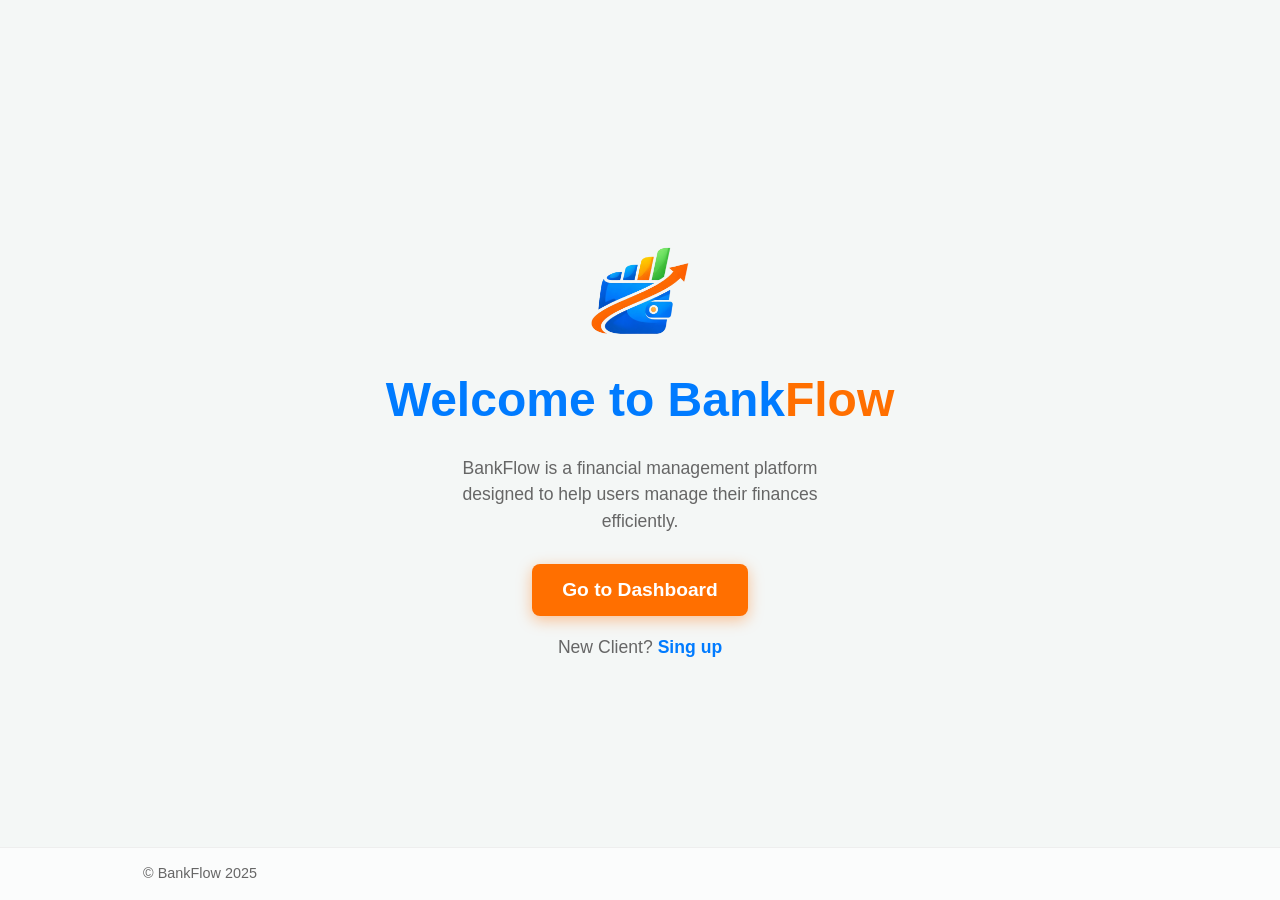
==== frontend/html/index.html @ 67769141 "Initial commit" ====
<!DOCTYPE html>
<html lang="en">
<head>
    <meta charset="UTF-8">
    <meta name="viewport" content="width=device-width, initial-scale=1.0">
    <link rel="stylesheet" href="../css/style_index.css">
    <link rel="icon" href="../img/bankflow_logo.png" type="image/png">
    <title>BankFlow</title>
</head>
<body>
    <img src="../img/bankflow_logo.png" alt="BankFlow Logo">
    <h1>Welcome to Bank<label>Flow</label></h1>
    <p>BankFlow is a financial management platform designed to help users manage their finances efficiently.</p>

    <a href="home.html"><button>Go to Dashboard</button></a>
    <p>New Client? <a href="register.html">Sing up</a></p>
    
    <footer>
  <p class="copyright">&copy BankFlow 2025</p>
</footer>
</body>
</html>
---- frontend/css/style_index.css ----
/* Variáveis de Cores (Mantendo a identidade do Dashboard) */
:root {
    --primary-color: #007bff; /* Azul Elétrico */
    --accent-color: #ff6f00; /* Laranja Vivo */
    --bg-color: #f4f7f6; /* Fundo Leve */
    --text-color: #333333;
    --light-text: #666666;
    --shadow: 0 4px 12px rgba(0, 0, 0, 0.1);
}

/* Estilização Base */
body {
    font-family: 'Segoe UI', Tahoma, Geneva, Verdana, sans-serif;
    background-color: var(--bg-color);
    color: var(--text-color);
    display: flex;
    flex-direction: column;
    justify-content: center; /* Centraliza verticalmente */
    align-items: center; /* Centraliza horizontalmente */
    min-height: 100vh;
    margin: 0;
    text-align: center;
}

/* Título Principal */
h1 {
    font-size: 3em;
    font-weight: 700;
    color: var(--primary-color);
    margin-bottom: 10px;
    animation: fadeInDown 0.8s ease-out; /* Animação de entrada */
}

/* Destaque do Nome (Flow) */
h1 label {
    color: var(--accent-color);
    font-weight: 800;
}

/* Parágrafos de Descrição e Link */
p {
    font-size: 1.1em;
    color: var(--light-text);
    margin-bottom: 20px;
    max-width: 400px;
    line-height: 1.5;
}

/* Estilização dos Links (Sign up) */
p a {
    color: var(--primary-color);
    text-decoration: none;
    font-weight: 600;
    transition: color 0.3s;
}

p a:hover {
    color: var(--accent-color);
    text-decoration: underline;
}

/* Botão Principal */
a button {
    background-color: var(--accent-color);
    color: white;
    border: none;
    padding: 15px 30px;
    border-radius: 8px;
    font-size: 1.2em;
    font-weight: 600;
    cursor: pointer;
    box-shadow: 0 4px 15px rgba(255, 111, 0, 0.4);
    transition: background-color 0.3s, transform 0.2s, box-shadow 0.3s;
    margin-top: 10px;
}

a button:hover {
    background-color: #cc5c00; /* Laranja um pouco mais escuro */
    transform: translateY(-3px);
    box-shadow: 0 6px 20px rgba(255, 111, 0, 0.6);
}

a button:active {
    transform: translateY(0);
}

/* Rodapé */
footer {
    width: 100%;
    position: absolute;
    bottom: 0;
    padding: 15px 0;
    background-color: rgba(255, 255, 255, 0.7); /* Fundo semi-transparente */
    border-top: 1px solid #eee;
}

.copyright {
    margin: 0;
    font-size: 0.9em;
    text-align: center;
    color: var(--light-text);
}

/* Animação para o título */
@keyframes fadeInDown {
    from {
        opacity: 0;
        transform: translateY(-20px);
    }
    to {
        opacity: 1;
        transform: translateY(0);
    }
}

img {
    width: 100px;
    height: auto;
    margin-top: 20px;
    animation: fadeInUp 0.8s ease-out; /* Animação de entrada para a imagem */
}
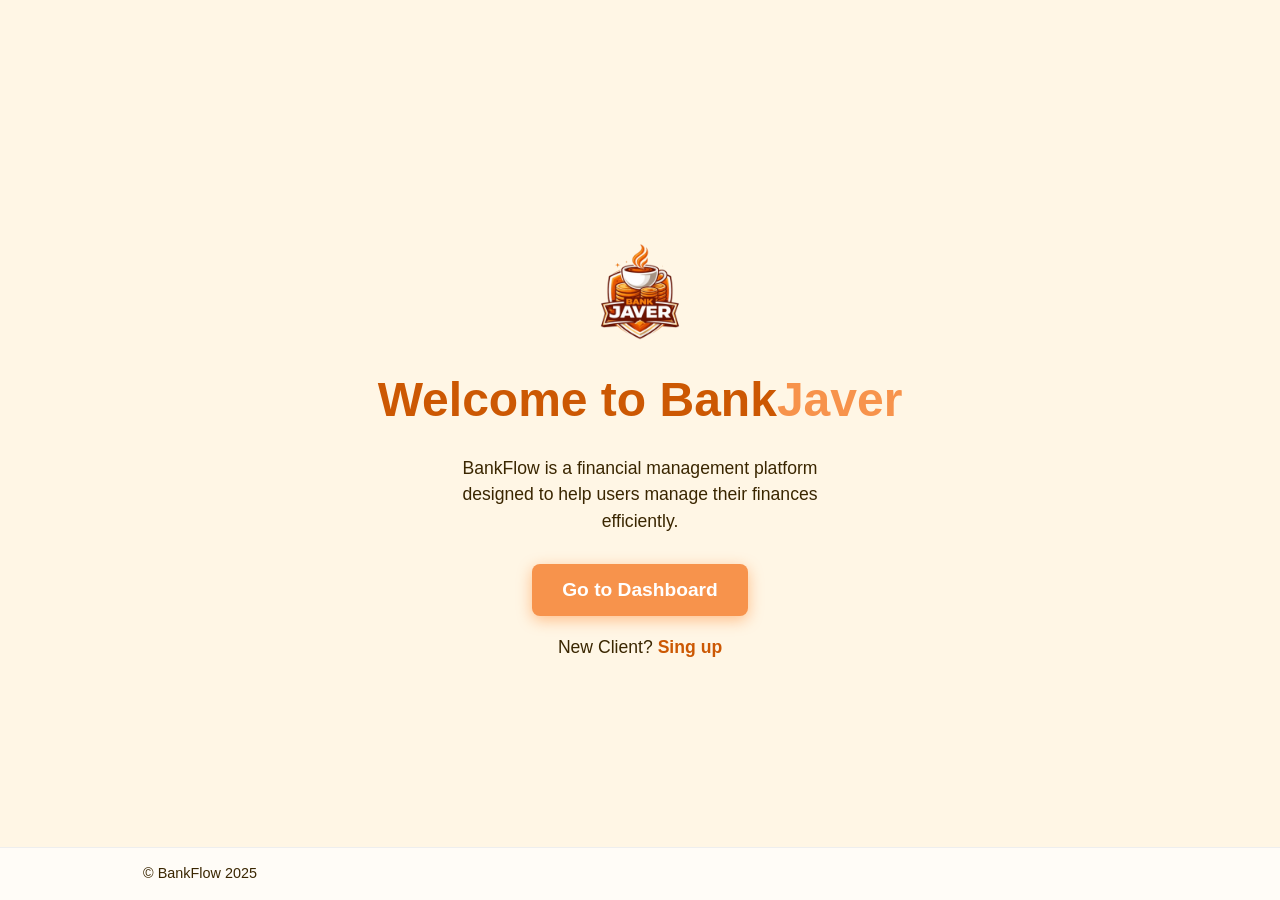
==== commit 26c4707c: "Update branding elements: change logo and title to "BankJaver" in HTML and adjust color variables in" ====
--- a/frontend/html/index.html
+++ b/frontend/html/index.html
@@ -4,12 +4,12 @@
     <meta charset="UTF-8">
     <meta name="viewport" content="width=device-width, initial-scale=1.0">
     <link rel="stylesheet" href="../css/style_index.css">
-    <link rel="icon" href="../img/bankflow_logo.png" type="image/png">
+    <link rel="icon" href="../img/bankjaverlogo.png" type="image/png">
     <title>BankFlow</title>
 </head>
 <body>
-    <img src="../img/bankflow_logo.png" alt="BankFlow Logo">
-    <h1>Welcome to Bank<label>Flow</label></h1>
+    <img src="../img/bankjaverlogo.png" alt="BankFlow Logo">
+    <h1>Welcome to Bank<label>Javer</label></h1>
     <p>BankFlow is a financial management platform designed to help users manage their finances efficiently.</p>
 
     <a href="home.html"><button>Go to Dashboard</button></a>
--- a/frontend/css/style_index.css
+++ b/frontend/css/style_index.css
@@ -1,11 +1,14 @@
 /* Variáveis de Cores (Mantendo a identidade do Dashboard) */
 :root {
-    --primary-color: #007bff; /* Azul Elétrico */
-    --accent-color: #ff6f00; /* Laranja Vivo */
-    --bg-color: #f4f7f6; /* Fundo Leve */
-    --text-color: #333333;
-    --light-text: #666666;
-    --shadow: 0 4px 12px rgba(0, 0, 0, 0.1);
+    --primary-color: #CC5803;
+    --accent-color: #F7934C;
+
+    --bg-color: #FFF6E5;
+    --card-bg: #FFFFFF;
+
+    --text-color: #1F1300;
+    --light-text: #3A2600;
+    --shadow: 0 8px 30px rgba(31, 19, 0, 0.15);
 }
 
 /* Estilização Base */
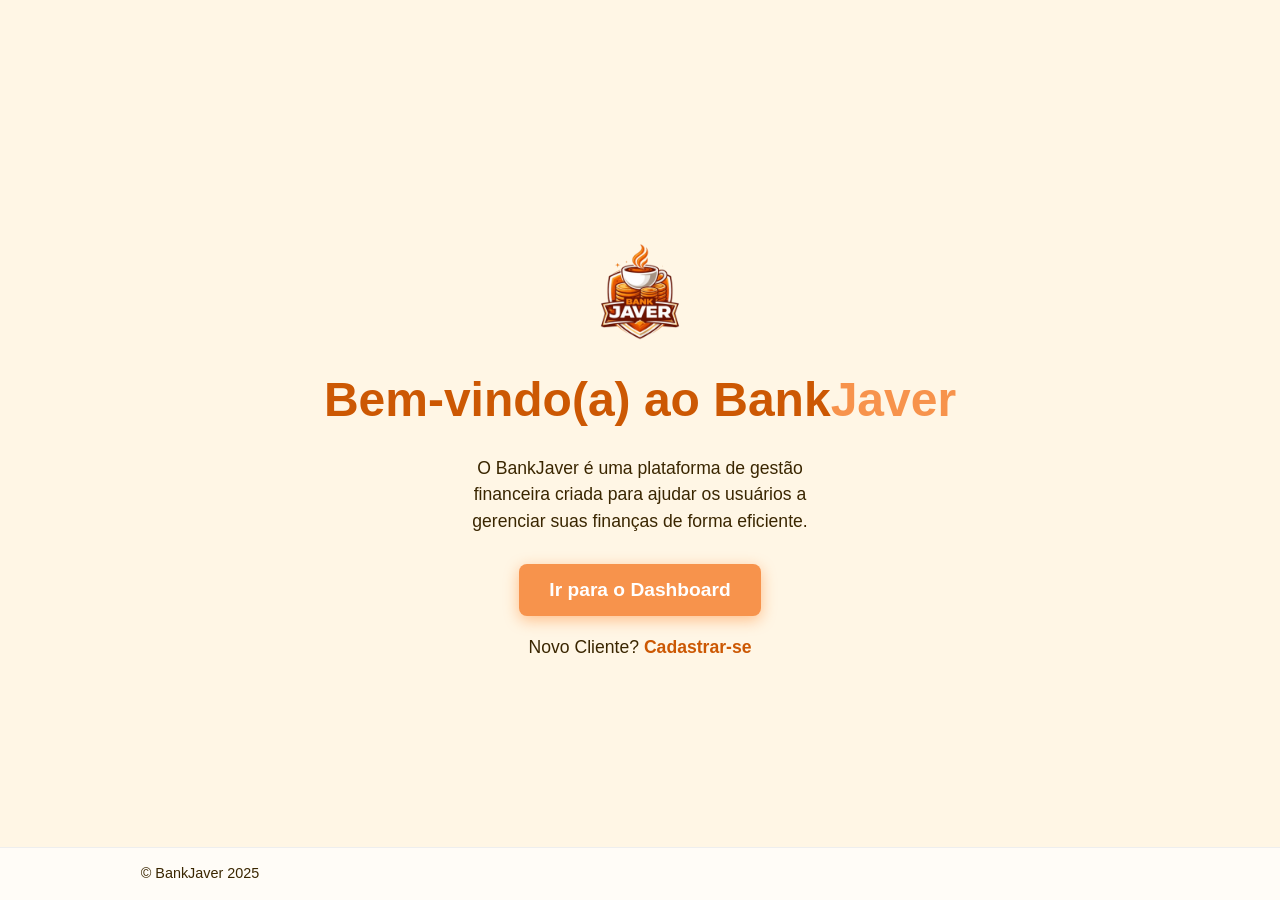
==== commit f0e168d4: "Update index.html: translate welcome message and button text to Portuguese" ====
--- a/frontend/html/index.html
+++ b/frontend/html/index.html
@@ -9,14 +9,14 @@
 </head>
 <body>
     <img src="../img/bankjaverlogo.png" alt="BankFlow Logo">
-    <h1>Welcome to Bank<label>Javer</label></h1>
-    <p>BankFlow is a financial management platform designed to help users manage their finances efficiently.</p>
+    <h1>Bem-vindo(a) ao Bank<label>Javer</label></h1>
+    <p>O BankJaver é uma plataforma de gestão financeira criada para ajudar os usuários a gerenciar suas finanças de forma eficiente.</p>
 
-    <a href="home.html"><button>Go to Dashboard</button></a>
-    <p>New Client? <a href="register.html">Sing up</a></p>
+    <a href="home.html"><button>Ir para o Dashboard</button></a>
+    <p>Novo Cliente? <a href="register.html">Cadastrar-se</a></p>
     
     <footer>
-  <p class="copyright">&copy BankFlow 2025</p>
+  <p class="copyright">&copy BankJaver 2025</p>
 </footer>
 </body>
 </html>
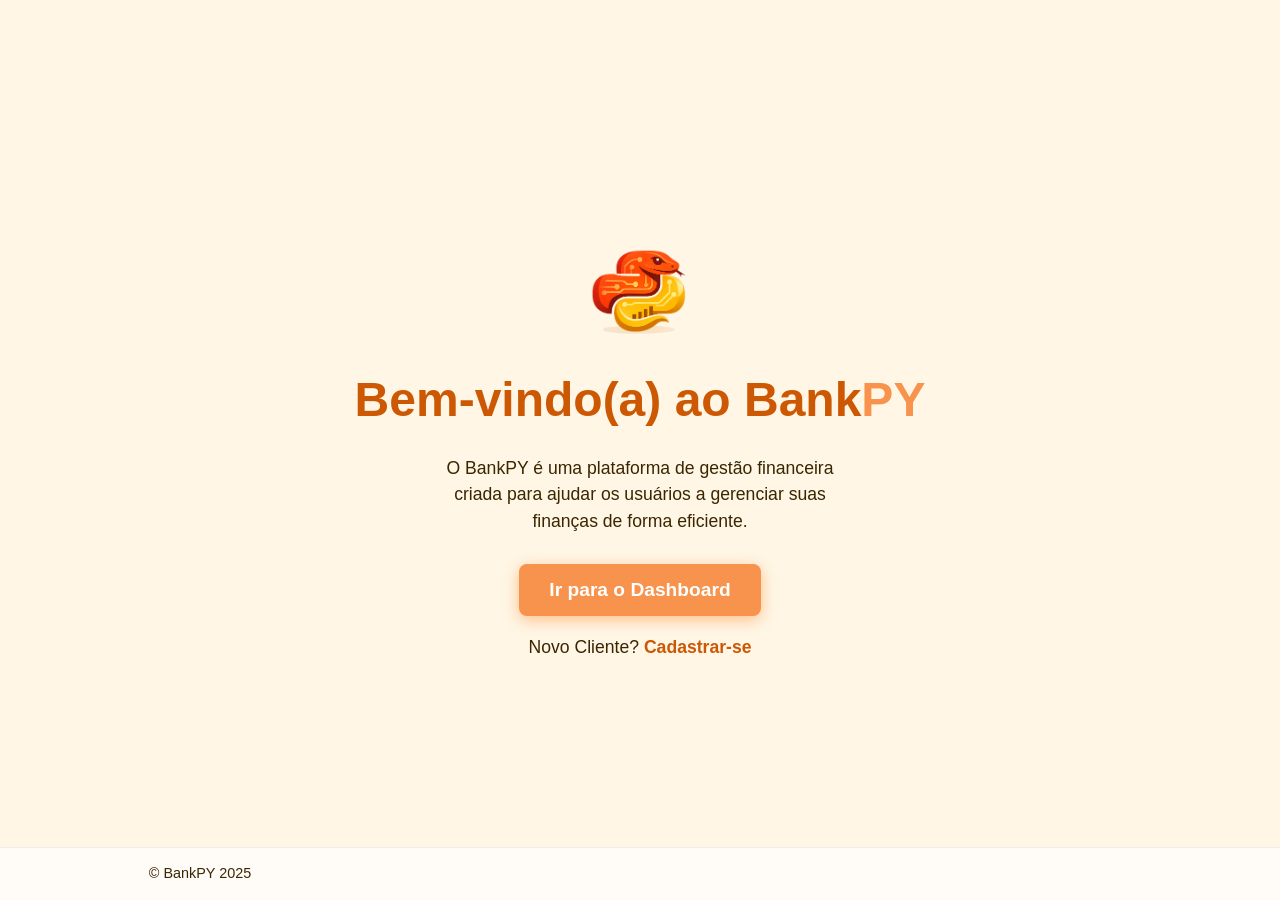
==== commit f725bd0f: "update logo" ====
--- a/frontend/html/index.html
+++ b/frontend/html/index.html
@@ -4,19 +4,19 @@
     <meta charset="UTF-8">
     <meta name="viewport" content="width=device-width, initial-scale=1.0">
     <link rel="stylesheet" href="../css/style_index.css">
-    <link rel="icon" href="../img/bankjaverlogo.png" type="image/png">
-    <title>BankFlow</title>
+    <link rel="icon" href="../img/BankPyLogo.png" type="image/png">
+    <title>BankPY</title>
 </head>
 <body>
-    <img src="../img/bankjaverlogo.png" alt="BankFlow Logo">
-    <h1>Bem-vindo(a) ao Bank<label>Javer</label></h1>
-    <p>O BankJaver é uma plataforma de gestão financeira criada para ajudar os usuários a gerenciar suas finanças de forma eficiente.</p>
+    <img src="../img/BankPyLogo.png" alt="BankFlow Logo">
+    <h1>Bem-vindo(a) ao Bank<label>PY</label></h1>
+    <p>O BankPY é uma plataforma de gestão financeira criada para ajudar os usuários a gerenciar suas finanças de forma eficiente.</p>
 
     <a href="home.html"><button>Ir para o Dashboard</button></a>
     <p>Novo Cliente? <a href="register.html">Cadastrar-se</a></p>
     
     <footer>
-  <p class="copyright">&copy BankJaver 2025</p>
+  <p class="copyright">&copy BankPY 2025</p>
 </footer>
 </body>
 </html>
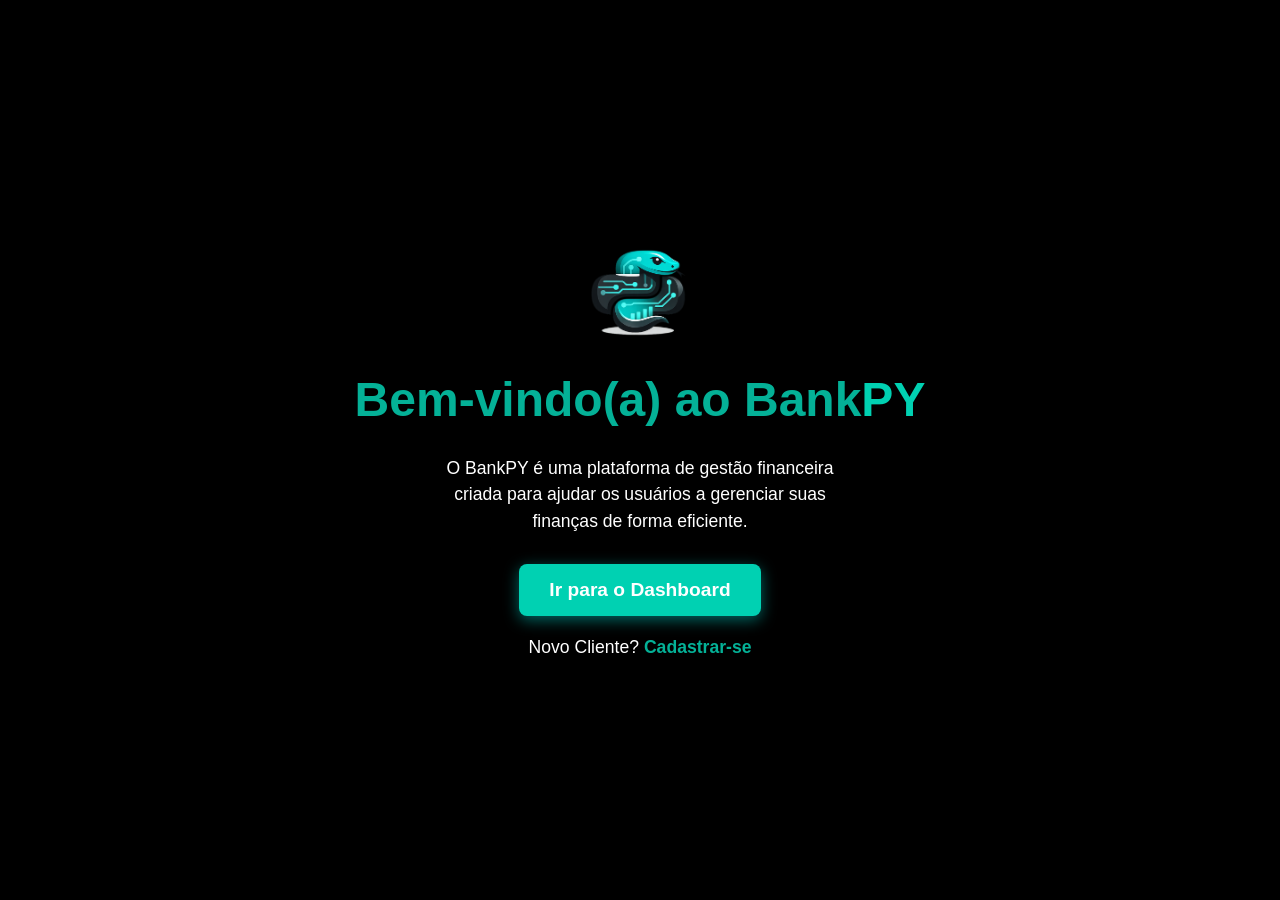
==== commit 58179f8d: "update frontend" ====
--- a/frontend/html/index.html
+++ b/frontend/html/index.html
@@ -4,19 +4,16 @@
     <meta charset="UTF-8">
     <meta name="viewport" content="width=device-width, initial-scale=1.0">
     <link rel="stylesheet" href="../css/style_index.css">
-    <link rel="icon" href="../img/BankPyLogo.png" type="image/png">
+    <link rel="icon" href="../img/bank.png" type="image/png">
     <title>BankPY</title>
 </head>
 <body>
-    <img src="../img/BankPyLogo.png" alt="BankFlow Logo">
+    <img src="../img/bank.png" alt="BankFlow Logo">
     <h1>Bem-vindo(a) ao Bank<label>PY</label></h1>
     <p>O BankPY é uma plataforma de gestão financeira criada para ajudar os usuários a gerenciar suas finanças de forma eficiente.</p>
 
     <a href="home.html"><button>Ir para o Dashboard</button></a>
     <p>Novo Cliente? <a href="register.html">Cadastrar-se</a></p>
     
-    <footer>
-  <p class="copyright">&copy BankPY 2025</p>
-</footer>
 </body>
 </html>
--- a/frontend/css/style_index.css
+++ b/frontend/css/style_index.css
@@ -1,20 +1,42 @@
-/* Variáveis de Cores (Mantendo a identidade do Dashboard) */
 :root {
-    --primary-color: #CC5803;
-    --accent-color: #F7934C;
+    /* LIGHT MODE */
+    --primary-color: #04b197;
+    --accent-color: #00d1b2;
 
-    --bg-color: #FFF6E5;
-    --card-bg: #FFFFFF;
+    --bg-color: #121212;
+    --card-bg: #1e1e1e;
 
-    --text-color: #1F1300;
-    --light-text: #3A2600;
-    --shadow: 0 8px 30px rgba(31, 19, 0, 0.15);
+    --text-color: #ffffff;
+    --light-text: #ffffff;
+
+    --shadow-new: 0 8px 30px rgba(31, 19, 0, 0.15);
+    --border-light: #00d1b2;
+
+    --transaction-in: #00d1b2;
+    --transaction-out: #d43426;
+
+    --header-gradient-end: #00d1b2;
+
+    /* DARK MODE */
+    --dark-bg: #1F1300;
+    --dark-card: #2A1A05;
+
+    --dark-text: #00d1b2;
+    --dark-light-text: #00d1b2;
+
+    --dark-shadow: 0 10px 40px rgba(0, 0, 0, 0.7);
+    --dark-border: #3A2600;
+
+    --dark-primary-color: #1F1300;
+    --dark-accent-color: #04ffd9;
+
+    --dark-transaction-in: #00d1b2;
+    --dark-transaction-out: #FF8A50;
 }
-
 /* Estilização Base */
 body {
     font-family: 'Segoe UI', Tahoma, Geneva, Verdana, sans-serif;
-    background-color: var(--bg-color);
+    background-color: #000;
     color: var(--text-color);
     display: flex;
     flex-direction: column;
@@ -72,37 +94,21 @@
     font-size: 1.2em;
     font-weight: 600;
     cursor: pointer;
-    box-shadow: 0 4px 15px rgba(255, 111, 0, 0.4);
+    box-shadow: 0 4px 15px rgba(0, 255, 242, 0.4);
     transition: background-color 0.3s, transform 0.2s, box-shadow 0.3s;
     margin-top: 10px;
 }
 
 a button:hover {
-    background-color: #cc5c00; /* Laranja um pouco mais escuro */
+    background-color: var(--accent-color); /* Laranja um pouco mais escuro */
     transform: translateY(-3px);
-    box-shadow: 0 6px 20px rgba(255, 111, 0, 0.6);
+    box-shadow: 0 6px 20px rgba(0, 255, 255, 0.6);
 }
 
 a button:active {
     transform: translateY(0);
 }
 
-/* Rodapé */
-footer {
-    width: 100%;
-    position: absolute;
-    bottom: 0;
-    padding: 15px 0;
-    background-color: rgba(255, 255, 255, 0.7); /* Fundo semi-transparente */
-    border-top: 1px solid #eee;
-}
-
-.copyright {
-    margin: 0;
-    font-size: 0.9em;
-    text-align: center;
-    color: var(--light-text);
-}
 
 /* Animação para o título */
 @keyframes fadeInDown {
